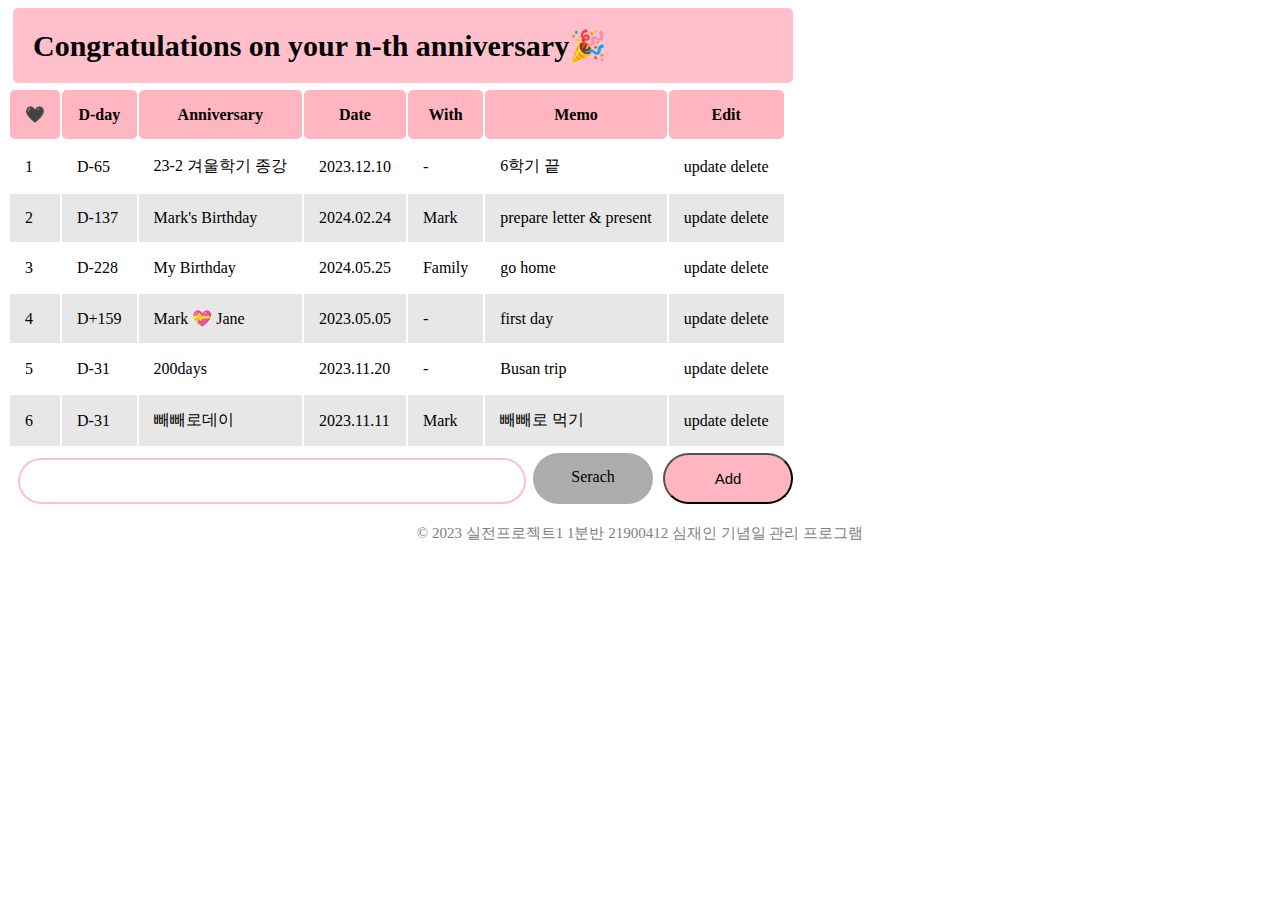
==== index.html @ ad5176dd "add.html" ====
<!doctype html>

<html>

<head>
	<style>
		.title {
			background-color: pink;
			margin: 5px;
			padding: 20px;
			border-radius: 5px;
			font-size: 30px;
			color: black;
			width: 740px;
		}

		th {
			padding: 15px;
			background-color: lightpink;
			margin: 5px;
			border-radius: 5px;
		}

		.tr {
			background-color: rgb(231, 231, 231);
			border-radius: 5px;
		}

		td {
			padding: 15px;
		}

		.add {
			width: 130px;
			font-size: 15px;
			background-color: lightpink;
			border-radius: 50px;
			margin: 5px;
			padding: 15px;
			text-align: center;
			cursor: pointer;
		}

		.srch {
			width: 90px;
			background-color: rgb(172, 172, 172);
			border-radius: 50px;
			margin: 5px;
			padding: 15px;
			text-align: center;
			cursor: pointer;
		}

		.search-mode {
			/* position: relative; */
			width: 500px;
			height: 40px;
			margin: 10px;
		}

		input {
			border: 2px solid pink;
			border-radius: 50px;
			width: 100%;
			height: 100%;
		}

		.etc {
			color: gray;
			font-size: 15px;
			text-align: center;
		}
	</style>
</head>

<body>
	<h1 class="title">Congratulations on your n-th anniversary🎉</h1>
	<divide style="display: flex;">
		<table bodrer=1>
			<tr>
				<th>🖤</th>
				<th>D-day</th>
				<th>Anniversary</th>
				<th>Date</th>
				<th>With</th>
				<th>Memo</th>
				<th>Edit</th>
			</tr>
			<tr>
				<td>1</td>
				<td>D-65</td>
				<td>23-2 겨울학기 종강</td>
				<td>2023.12.10</td>
				<td>-</td>
				<td>6학기 끝</td>
				<td colspan="2">update delete</td>
			</tr>
			<tr class="tr">
				<td>2</td>
				<td>D-137</td>
				<td>Mark's Birthday</td>
				<td>2024.02.24</td>
				<td>Mark</td>
				<td>prepare letter & present</td>
				<td colspan="2">update delete</td>
			</tr>
			<tr>
				<td>3</td>
				<td>D-228</td>
				<td>My Birthday</td>
				<td>2024.05.25</td>
				<td>Family</td>
				<td>go home</td>
				<td colspan="2">update delete</td>
			</tr>
			<tr class="tr">
				<td>4</td>
				<td>D+159</td>
				<td>Mark 💝 Jane</td>
				<td>2023.05.05</td>
				<td>-</td>
				<td>first day</td>
				<td colspan="2">update delete</td>
			</tr>
			<tr>
				<td>5</td>
				<td>D-31</td>
				<td>200days</td>
				<td>2023.11.20</td>
				<td>-</td>
				<td>Busan trip</td>
				<td colspan="2">update delete</td>
			</tr>
			<tr class="tr">
				<td>6</td>
				<td>D-31</td>
				<td>빼빼로데이</td>
				<td>2023.11.11</td>
				<td>Mark</td>
				<td>빼빼로 먹기</td>
				<td colspan="2">update delete</td>
			</tr>
		</table>
	</divide>
	<div style="display: flex;">
		<div class="search-mode">
			<input type="text">
		</div>
		<search class="srch">Serach</search>
		<button type="button" class="add" id="btn" onclick="document.location.href='add.html'">Add</button>
	</div>


	<p class="etc">© 2023 실전프로젝트1 1분반 21900412 심재인 기념일 관리 프로그램</p>
</body>

</html>
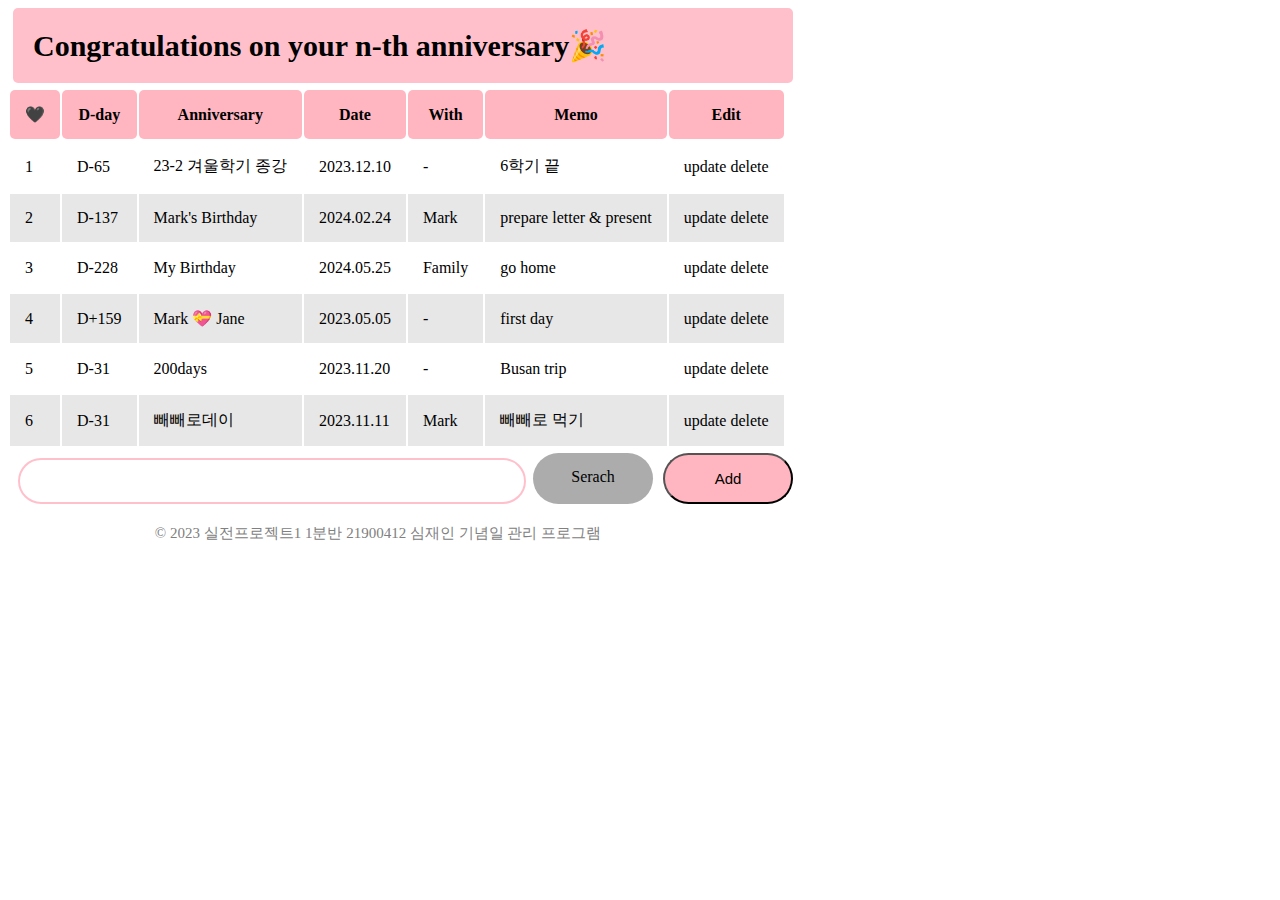
==== commit ef102ed2: "add.html" ====
--- a/index.html
+++ b/index.html
@@ -150,8 +150,10 @@
 		<button type="button" class="add" id="btn" onclick="document.location.href='add.html'">Add</button>
 	</div>
 
+	<div style="width:740px">
+		<p class="etc">© 2023 실전프로젝트1 1분반 21900412 심재인 기념일 관리 프로그램</p>
+	</div>
 
-	<p class="etc">© 2023 실전프로젝트1 1분반 21900412 심재인 기념일 관리 프로그램</p>
 </body>
 
 </html>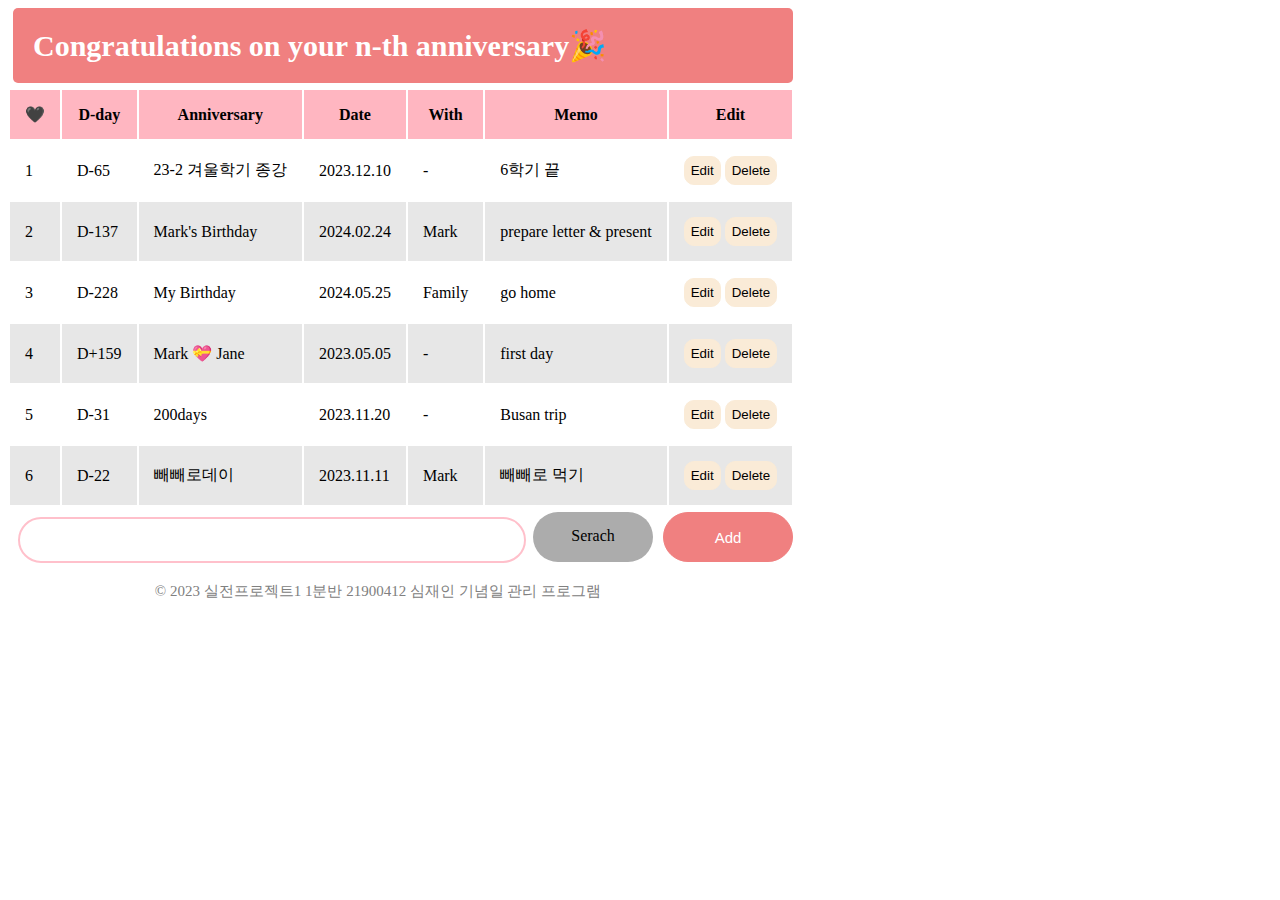
==== commit 97e7e66c: "edit.html" ====
--- a/index.html
+++ b/index.html
@@ -5,12 +5,12 @@
 <head>
 	<style>
 		.title {
-			background-color: pink;
+			background-color: lightcoral;
 			margin: 5px;
 			padding: 20px;
 			border-radius: 5px;
 			font-size: 30px;
-			color: black;
+			color: white;
 			width: 740px;
 		}
 
@@ -18,7 +18,7 @@
 			padding: 15px;
 			background-color: lightpink;
 			margin: 5px;
-			border-radius: 5px;
+			/* border-radius: 30px; */
 		}
 
 		.tr {
@@ -33,12 +33,14 @@
 		.add {
 			width: 130px;
 			font-size: 15px;
-			background-color: lightpink;
+			background-color: lightcoral;
 			border-radius: 50px;
 			margin: 5px;
 			padding: 15px;
 			text-align: center;
 			cursor: pointer;
+			border: 1px solid lightcoral;
+			color: white;
 		}
 
 		.srch {
@@ -69,6 +71,14 @@
 			color: gray;
 			font-size: 15px;
 			text-align: center;
+		}
+
+		.edit {
+			background-color: antiquewhite;
+			border-radius: 10px;
+			cursor: pointer;
+			border: 1px solid antiquewhite;
+			padding: 6px;
 		}
 	</style>
 </head>
@@ -93,7 +103,22 @@
 				<td>2023.12.10</td>
 				<td>-</td>
 				<td>6학기 끝</td>
-				<td colspan="2">update delete</td>
+				<td colspan="2">
+					<div sytle="display:flex;">
+						<button type="button" class="edit" id="btn"
+							onclick="document.location.href='https://pp2s1mjane2.netlify.app/edit.html'">Edit</button>
+						<button type="button" class="edit" id="btn" onclick="showDeleteConfirmation()">Delete</button>
+						<script>
+							function showDeleteConfirmation() {
+								var isConfirmed = confirm('🗑️ 기념일을 삭제하시겠습니까?');
+
+								if (isConfirmed) {
+									// 삭제 로직
+								}
+							}
+						</script>
+					</div>
+				</td>
 			</tr>
 			<tr class="tr">
 				<td>2</td>
@@ -102,7 +127,22 @@
 				<td>2024.02.24</td>
 				<td>Mark</td>
 				<td>prepare letter & present</td>
-				<td colspan="2">update delete</td>
+				<td colspan="2">
+					<div sytle="display:flex;">
+						<button type="button" class="edit" id="btn"
+							onclick="document.location.href='https://pp2s1mjane2.netlify.app/edit.html'">Edit</button>
+						<button type="button" class="edit" id="btn" onclick="showDeleteConfirmation()">Delete</button>
+						<script>
+							function showDeleteConfirmation() {
+								var isConfirmed = confirm('🗑️ 기념일을 삭제하시겠습니까?');
+
+								if (isConfirmed) {
+									// 삭제 로직
+								}
+							}
+						</script>
+					</div>
+				</td>
 			</tr>
 			<tr>
 				<td>3</td>
@@ -111,7 +151,22 @@
 				<td>2024.05.25</td>
 				<td>Family</td>
 				<td>go home</td>
-				<td colspan="2">update delete</td>
+				<td colspan="2">
+					<div sytle="display:flex;">
+						<button type="button" class="edit" id="btn"
+							onclick="document.location.href='https://pp2s1mjane2.netlify.app/edit.html'">Edit</button>
+						<button type="button" class="edit" id="btn" onclick="showDeleteConfirmation()">Delete</button>
+						<script>
+							function showDeleteConfirmation() {
+								var isConfirmed = confirm('🗑️ 기념일을 삭제하시겠습니까?');
+
+								if (isConfirmed) {
+									// 삭제 로직
+								}
+							}
+						</script>
+					</div>
+				</td>
 			</tr>
 			<tr class="tr">
 				<td>4</td>
@@ -120,7 +175,22 @@
 				<td>2023.05.05</td>
 				<td>-</td>
 				<td>first day</td>
-				<td colspan="2">update delete</td>
+				<td colspan="2">
+					<div sytle="display:flex;">
+						<button type="button" class="edit" id="btn"
+							onclick="document.location.href='https://pp2s1mjane2.netlify.app/edit.html'">Edit</button>
+						<button type="button" class="edit" id="btn" onclick="showDeleteConfirmation()">Delete</button>
+						<script>
+							function showDeleteConfirmation() {
+								var isConfirmed = confirm('🗑️ 기념일을 삭제하시겠습니까?');
+
+								if (isConfirmed) {
+									// 삭제 로직
+								}
+							}
+						</script>
+					</div>
+				</td>
 			</tr>
 			<tr>
 				<td>5</td>
@@ -129,16 +199,46 @@
 				<td>2023.11.20</td>
 				<td>-</td>
 				<td>Busan trip</td>
-				<td colspan="2">update delete</td>
+				<td colspan="2">
+					<div sytle="display:flex;">
+						<button type="button" class="edit" id="btn"
+							onclick="document.location.href='https://pp2s1mjane2.netlify.app/edit.html'">Edit</button>
+						<button type="button" class="edit" id="btn" onclick="showDeleteConfirmation()">Delete</button>
+						<script>
+							function showDeleteConfirmation() {
+								var isConfirmed = confirm('🗑️ 기념일을 삭제하시겠습니까?');
+
+								if (isConfirmed) {
+									// 삭제 로직
+								}
+							}
+						</script>
+					</div>
+				</td>
 			</tr>
 			<tr class="tr">
 				<td>6</td>
-				<td>D-31</td>
+				<td>D-22</td>
 				<td>빼빼로데이</td>
 				<td>2023.11.11</td>
 				<td>Mark</td>
 				<td>빼빼로 먹기</td>
-				<td colspan="2">update delete</td>
+				<td colspan="2">
+					<div sytle="display:flex;">
+						<button type="button" class="edit" id="btn"
+							onclick="document.location.href='https://pp2s1mjane2.netlify.app/edit.html'">Edit</button>
+						<button type="button" class="edit" id="btn" onclick="showDeleteConfirmation()">Delete</button>
+						<script>
+							function showDeleteConfirmation() {
+								var isConfirmed = confirm('🗑️ 기념일을 삭제하시겠습니까?');
+
+								if (isConfirmed) {
+									// 삭제 로직
+								}
+							}
+						</script>
+					</div>
+				</td>
 			</tr>
 		</table>
 	</divide>
@@ -147,7 +247,8 @@
 			<input type="text">
 		</div>
 		<search class="srch">Serach</search>
-		<button type="button" class="add" id="btn" onclick="document.location.href='add.html'">Add</button>
+		<button type="button" class="add" id="btn"
+			onclick="document.location.href='https://pp2s1mjane2.netlify.app/add.html'">Add</button>
 	</div>
 
 	<div style="width:740px">
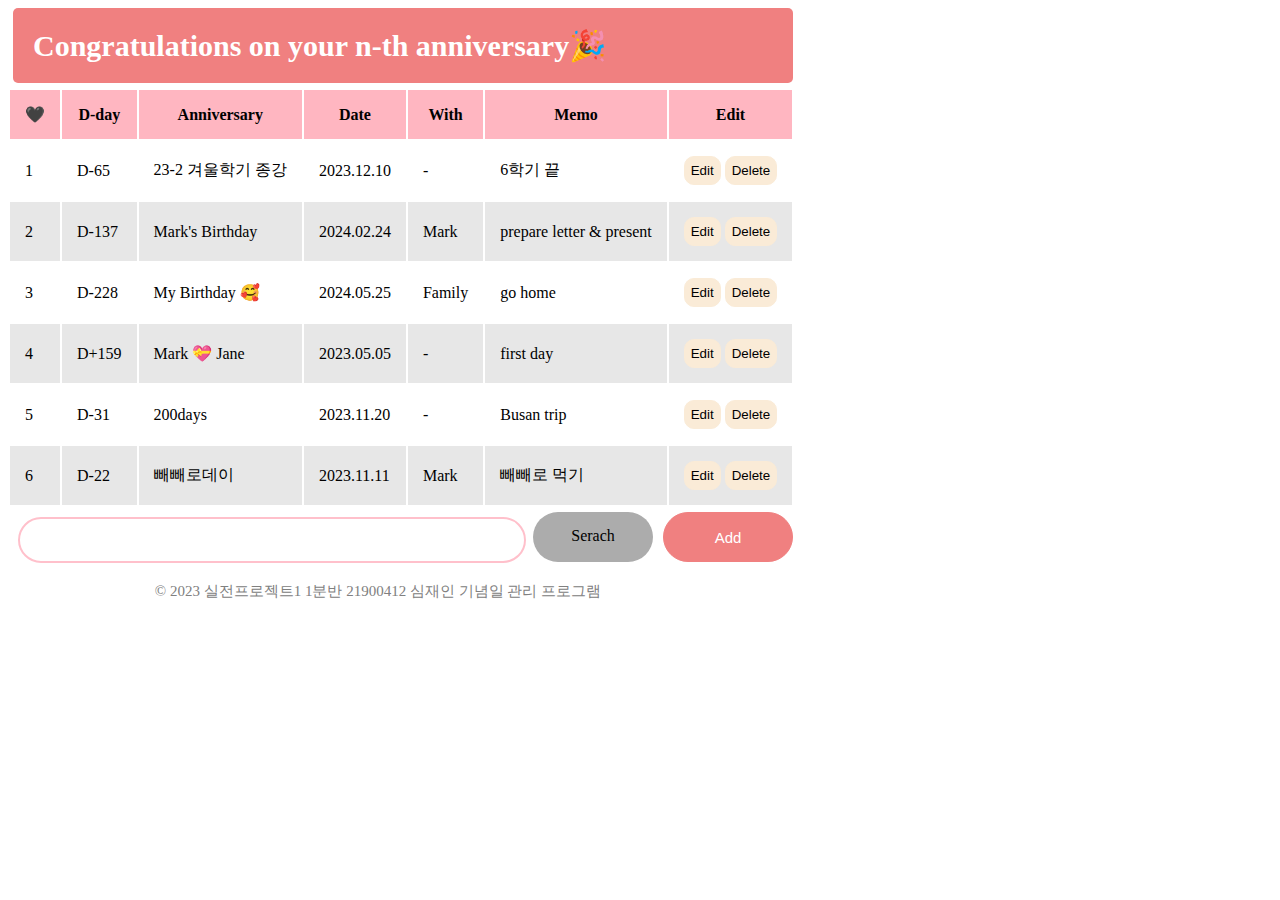
==== commit 21905911: "edit.html" ====
--- a/index.html
+++ b/index.html
@@ -147,7 +147,7 @@
 			<tr>
 				<td>3</td>
 				<td>D-228</td>
-				<td>My Birthday</td>
+				<td>My Birthday 🥰</td>
 				<td>2024.05.25</td>
 				<td>Family</td>
 				<td>go home</td>
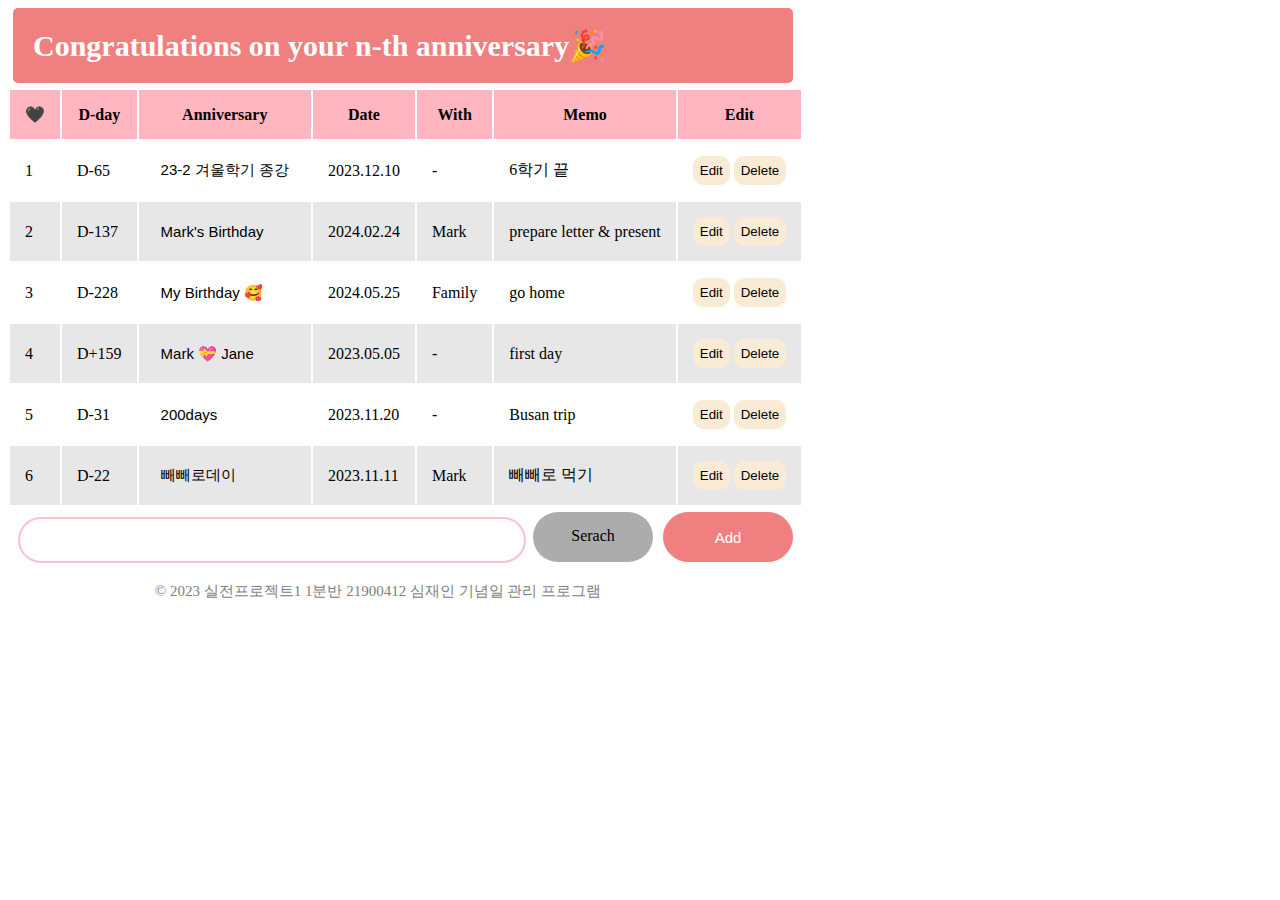
==== commit 393521c4: "edit.html" ====
--- a/index.html
+++ b/index.html
@@ -3,6 +3,8 @@
 <html>
 
 <head>
+	<link rel="stylesheet" type="text/css" href="style.css">
+
 	<style>
 		.title {
 			background-color: lightcoral;
@@ -12,6 +14,13 @@
 			font-size: 30px;
 			color: white;
 			width: 740px;
+		}
+
+		.anniversary {
+			background-color: transparent;
+			border: 1px solid transparent;
+			cursor: pointer;
+			font-size: 15px;
 		}
 
 		th {
@@ -99,7 +108,9 @@
 			<tr>
 				<td>1</td>
 				<td>D-65</td>
-				<td>23-2 겨울학기 종강</td>
+				<td> <button type="button" class="anniversary" id="btn"
+						onclick="document.location.href='https://pp2s1mjane2.netlify.app/view.html'">23-2 겨울학기
+						종강</button></td>
 				<td>2023.12.10</td>
 				<td>-</td>
 				<td>6학기 끝</td>
@@ -123,7 +134,9 @@
 			<tr class="tr">
 				<td>2</td>
 				<td>D-137</td>
-				<td>Mark's Birthday</td>
+				<td> <button type="button" class="anniversary" id="btn"
+						onclick="document.location.href='https://pp2s1mjane2.netlify.app/view.html'">Mark's
+						Birthday</button></td>
 				<td>2024.02.24</td>
 				<td>Mark</td>
 				<td>prepare letter & present</td>
@@ -147,7 +160,9 @@
 			<tr>
 				<td>3</td>
 				<td>D-228</td>
-				<td>My Birthday 🥰</td>
+				<td> <button type="button" class="anniversary" id="btn"
+						onclick="document.location.href='https://pp2s1mjane2.netlify.app/view.html'">My Birthday
+						🥰</button></td>
 				<td>2024.05.25</td>
 				<td>Family</td>
 				<td>go home</td>
@@ -171,7 +186,9 @@
 			<tr class="tr">
 				<td>4</td>
 				<td>D+159</td>
-				<td>Mark 💝 Jane</td>
+				<td> <button type="button" class="anniversary" id="btn"
+						onclick="document.location.href='https://pp2s1mjane2.netlify.app/view.html'">Mark 💝
+						Jane</button></td>
 				<td>2023.05.05</td>
 				<td>-</td>
 				<td>first day</td>
@@ -195,7 +212,9 @@
 			<tr>
 				<td>5</td>
 				<td>D-31</td>
-				<td>200days</td>
+				<td> <button type="button" class="anniversary" id="btn"
+						onclick="document.location.href='https://pp2s1mjane2.netlify.app/view.html'">200days</button>
+				</td>
 				<td>2023.11.20</td>
 				<td>-</td>
 				<td>Busan trip</td>
@@ -219,7 +238,8 @@
 			<tr class="tr">
 				<td>6</td>
 				<td>D-22</td>
-				<td>빼빼로데이</td>
+				<td> <button type="button" class="anniversary" id="btn"
+						onclick="document.location.href='https://pp2s1mjane2.netlify.app/view.html'">빼빼로데이</button></td>
 				<td>2023.11.11</td>
 				<td>Mark</td>
 				<td>빼빼로 먹기</td>
--- a/style.css
+++ b/style.css
@@ -0,0 +1,60 @@
+/* Add media queries for smaller screens */
+@media only screen and (max-width: 768px) {
+	.title {
+		font-size: 20px;
+		width: 100%;
+	}
+
+	table {
+		width: 100%;
+	}
+
+	th,
+	td {
+		font-size: 12px;
+		padding: 10px;
+	}
+
+	.add {
+		width: 100%;
+	}
+
+	.srch {
+		width: 100%;
+	}
+
+	.search-mode {
+		width: 100%;
+	}
+}
+
+/* Additional media queries for even smaller screens if needed */
+@media only screen and (max-width: 480px) {
+	.title {
+		font-size: 16px;
+	}
+
+	th,
+	td {
+		font-size: 10px;
+		padding: 8px;
+	}
+
+	.add {
+		font-size: 12px;
+		padding: 10px;
+	}
+
+	.srch {
+		font-size: 12px;
+		padding: 10px;
+	}
+
+	.search-mode {
+		height: 30px;
+	}
+
+	input {
+		height: 30px;
+	}
+}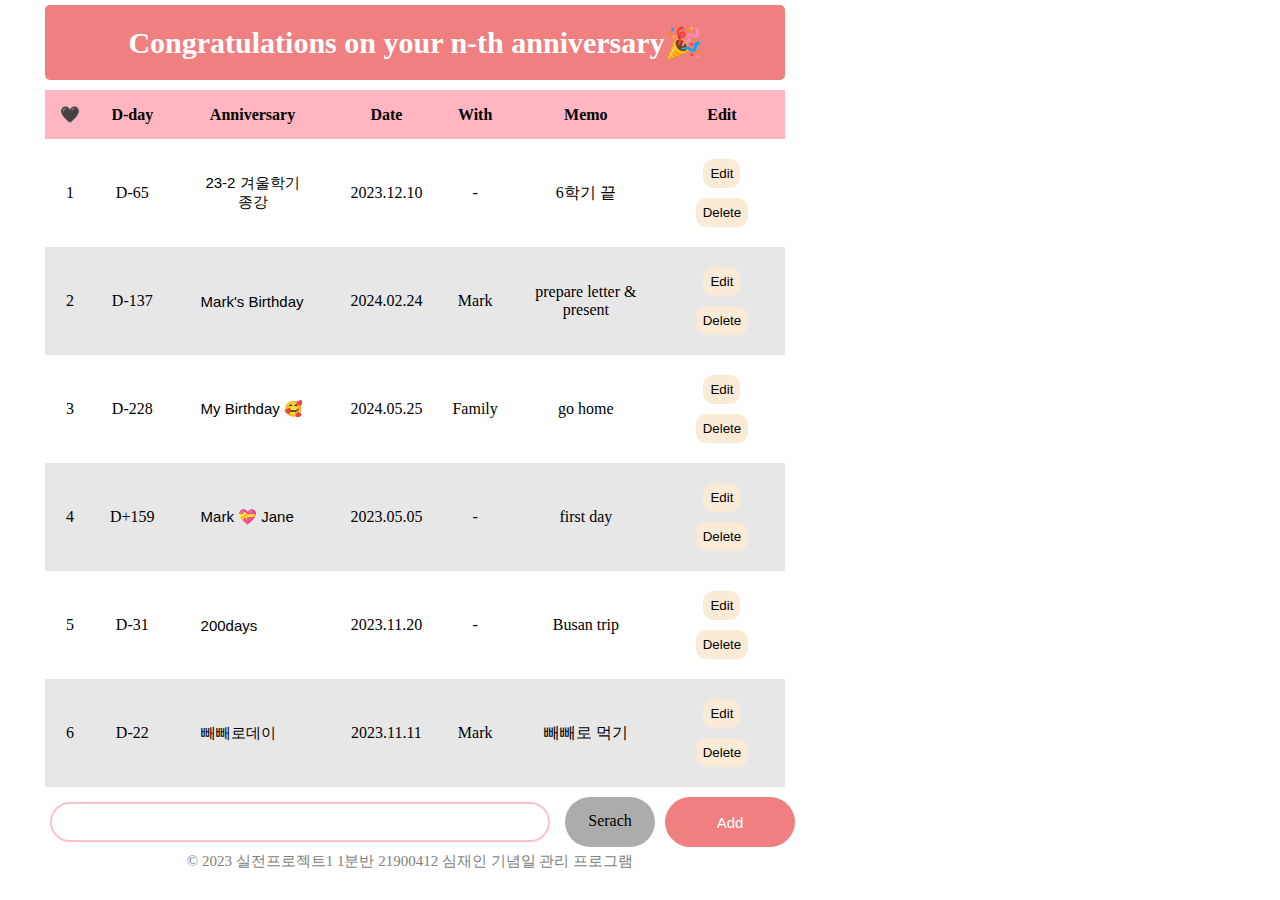
==== commit 66ba045f: "test" ====
--- a/index.html
+++ b/index.html
@@ -88,6 +88,7 @@
 			cursor: pointer;
 			border: 1px solid antiquewhite;
 			padding: 6px;
+			margin: 5px;
 		}
 	</style>
 </head>
--- a/style.css
+++ b/style.css
@@ -1,60 +1,118 @@
-/* Add media queries for smaller screens */
-@media only screen and (max-width: 768px) {
+/* Reset some default styles */
+* {
+	margin: 0;
+	padding: 0;
+	box-sizing: border-box;
+}
+
+/* Set a max width for the content to center it */
+body {
+	max-width: 1200px;
+	margin: 0 auto;
+}
+
+.jane {
+	width: 100%;
+	max-width: 800px;
+	margin: 20px;
+	border: 3px solid lightcoral;
+	border-radius: 10px;
+	background-color: rgb(255, 239, 242);
+	padding: 20px;
+}
+
+.anniversary {
+	display: block;
+	padding: 10px;
+	background-color: transparent;
+	border: 1px solid transparent;
+	font-size: 14px;
+	text-align: center;
+	cursor: pointer;
+}
+
+.title1 {
+	font-weight: bolder;
+	font-size: 20px;
+	background-color: lightcoral;
+	border-radius: 10px;
+	padding: 10px;
+	margin: 5px;
+	color: white;
+	text-align: center;
+}
+
+/* Responsive styling for the title */
+.title {
+	text-align: center;
+	background-color: lightcoral;
+	padding: 20px;
+	font-size: 24px;
+	color: white;
+}
+
+/* Make the table responsive */
+table {
+	border-collapse: collapse;
+	margin: 5px;
+	width: 740px;
+}
+
+th,
+td {
+	padding: 15px;
+	text-align: center;
+}
+
+/* Responsive styling for the anniversary buttons */
+.anniversary {
+	display: block;
+	padding: 15px;
+	background-color: transparent;
+	border: 1px solid transparent;
+	font-size: 15px;
+	text-align: center;
+	cursor: pointer;
+}
+
+/* Responsive styling for the "Add" and "Search" buttons */
+.add,
+.srch {
+	width: 100%;
+	margin: 5px;
+	padding: 15px;
+	border-radius: 50px;
+	cursor: pointer;
+	text-align: center;
+}
+
+/* Add some margin to the search input */
+.search-mode {
+	margin-top: 10px;
+}
+
+/* Adjust styles for small screens */
+@media screen and (max-width: 768px) {
 	.title {
-		font-size: 20px;
-		width: 100%;
+		font-size: 17px;
 	}
 
 	table {
-		width: 100%;
+		font-size: 12px;
 	}
 
 	th,
 	td {
-		font-size: 12px;
 		padding: 10px;
 	}
 
-	.add {
-		width: 100%;
-	}
-
+	.add,
 	.srch {
-		width: 100%;
+		padding: 10px;
+		font-size: 14px;
 	}
 
 	.search-mode {
 		width: 100%;
 	}
-}
-
-/* Additional media queries for even smaller screens if needed */
-@media only screen and (max-width: 480px) {
-	.title {
-		font-size: 16px;
-	}
-
-	th,
-	td {
-		font-size: 10px;
-		padding: 8px;
-	}
-
-	.add {
-		font-size: 12px;
-		padding: 10px;
-	}
-
-	.srch {
-		font-size: 12px;
-		padding: 10px;
-	}
-
-	.search-mode {
-		height: 30px;
-	}
-
-	input {
-		height: 30px;
-	}
 }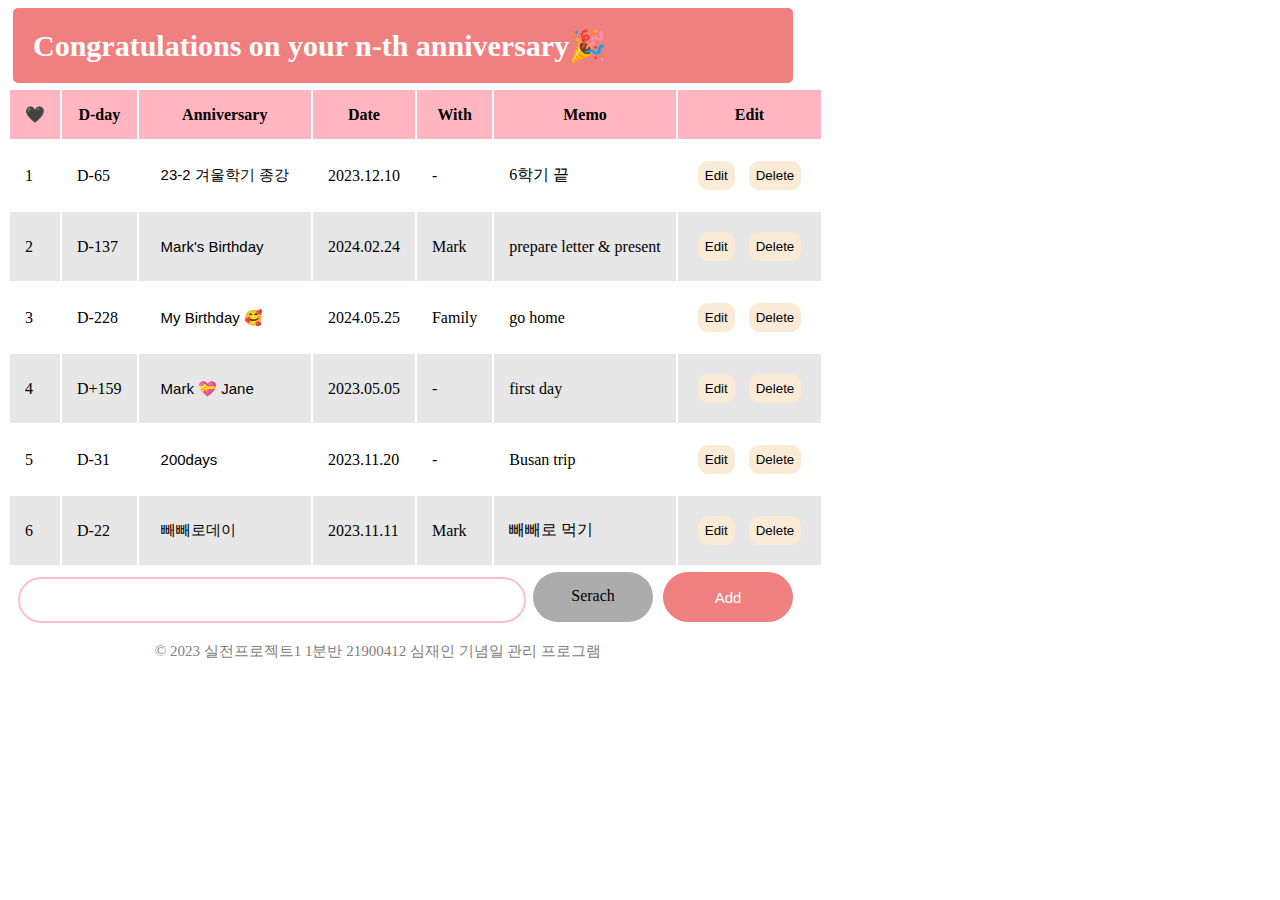
==== commit e3277c23: "test" ====
--- a/index.html
+++ b/index.html
@@ -3,7 +3,7 @@
 <html>
 
 <head>
-	<link rel="stylesheet" type="text/css" href="style.css">
+	<link rel="stylesheet" type="text/css" href="my.css">
 
 	<style>
 		.title {
